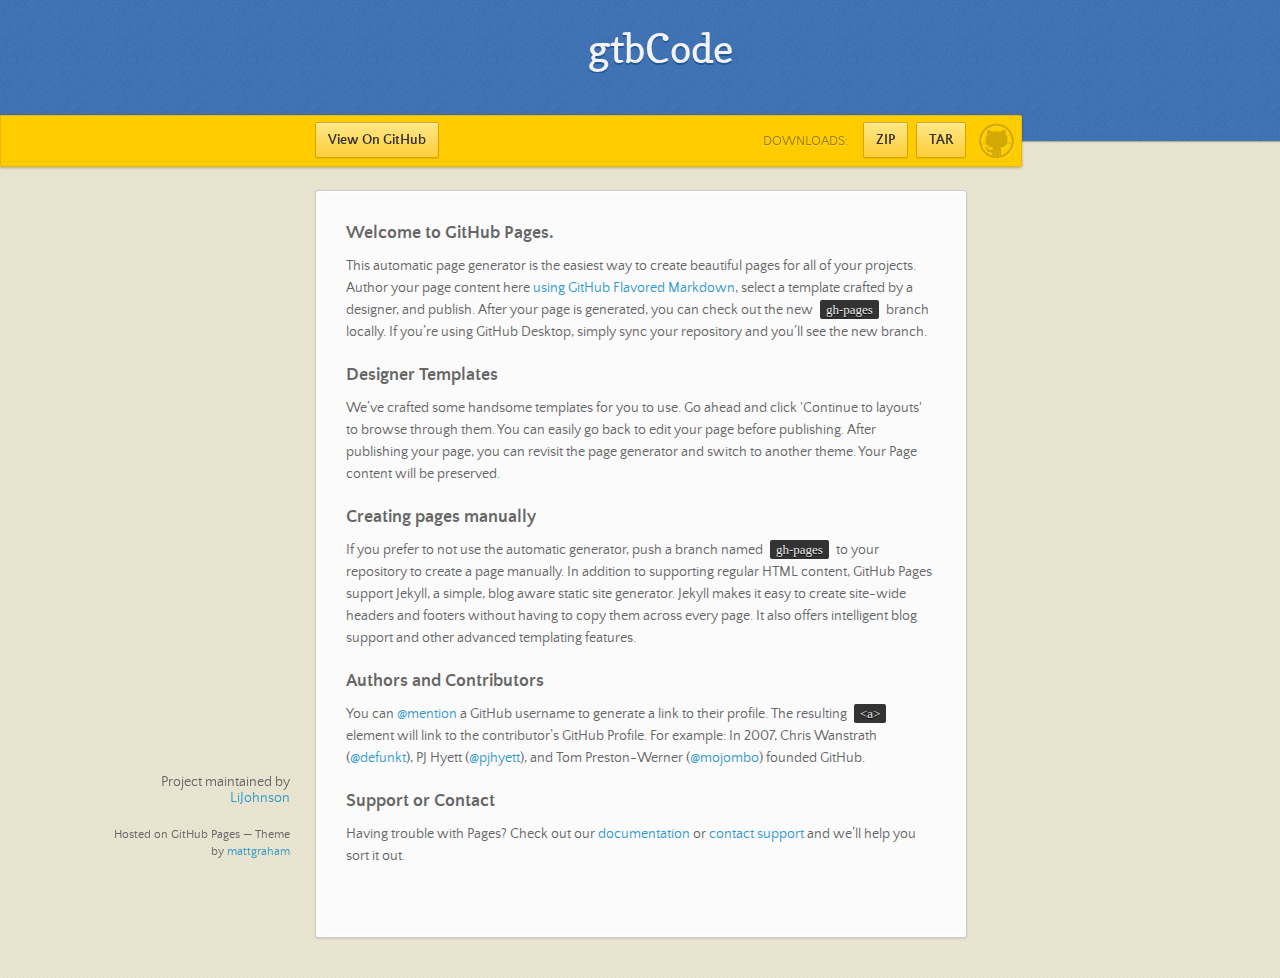
==== index.html @ 0498fbbd "Create gh-pages branch via GitHub" ====
<!doctype html>
<html>
  <head>
    <meta charset="utf-8">
    <meta http-equiv="X-UA-Compatible" content="chrome=1">
    <title>gtbCode by LiJohnson</title>
    <link rel="stylesheet" href="stylesheets/styles.css">
    <link rel="stylesheet" href="stylesheets/github-dark.css">
    <script src="https://ajax.googleapis.com/ajax/libs/jquery/1.7.1/jquery.min.js"></script>
    <script src="javascripts/main.js"></script>
    <!--[if lt IE 9]>
      <script src="//html5shiv.googlecode.com/svn/trunk/html5.js"></script>
    <![endif]-->
    <meta name="viewport" content="width=device-width, initial-scale=1, user-scalable=no">

  </head>
  <body>

      <header>
        <h1>gtbCode</h1>
        <p></p>
      </header>

      <div id="banner">
        <span id="logo"></span>

        <a href="https://github.com/LiJohnson/gtbcode" class="button fork"><strong>View On GitHub</strong></a>
        <div class="downloads">
          <span>Downloads:</span>
          <ul>
            <li><a href="https://github.com/LiJohnson/gtbcode/zipball/master" class="button">ZIP</a></li>
            <li><a href="https://github.com/LiJohnson/gtbcode/tarball/master" class="button">TAR</a></li>
          </ul>
        </div>
      </div><!-- end banner -->

    <div class="wrapper">
      <nav>
        <ul></ul>
      </nav>
      <section>
        <h3>
<a id="welcome-to-github-pages" class="anchor" href="#welcome-to-github-pages" aria-hidden="true"><span aria-hidden="true" class="octicon octicon-link"></span></a>Welcome to GitHub Pages.</h3>

<p>This automatic page generator is the easiest way to create beautiful pages for all of your projects. Author your page content here <a href="https://guides.github.com/features/mastering-markdown/">using GitHub Flavored Markdown</a>, select a template crafted by a designer, and publish. After your page is generated, you can check out the new <code>gh-pages</code> branch locally. If you’re using GitHub Desktop, simply sync your repository and you’ll see the new branch.</p>

<h3>
<a id="designer-templates" class="anchor" href="#designer-templates" aria-hidden="true"><span aria-hidden="true" class="octicon octicon-link"></span></a>Designer Templates</h3>

<p>We’ve crafted some handsome templates for you to use. Go ahead and click 'Continue to layouts' to browse through them. You can easily go back to edit your page before publishing. After publishing your page, you can revisit the page generator and switch to another theme. Your Page content will be preserved.</p>

<h3>
<a id="creating-pages-manually" class="anchor" href="#creating-pages-manually" aria-hidden="true"><span aria-hidden="true" class="octicon octicon-link"></span></a>Creating pages manually</h3>

<p>If you prefer to not use the automatic generator, push a branch named <code>gh-pages</code> to your repository to create a page manually. In addition to supporting regular HTML content, GitHub Pages support Jekyll, a simple, blog aware static site generator. Jekyll makes it easy to create site-wide headers and footers without having to copy them across every page. It also offers intelligent blog support and other advanced templating features.</p>

<h3>
<a id="authors-and-contributors" class="anchor" href="#authors-and-contributors" aria-hidden="true"><span aria-hidden="true" class="octicon octicon-link"></span></a>Authors and Contributors</h3>

<p>You can <a href="https://help.github.com/articles/basic-writing-and-formatting-syntax/#mentioning-users-and-teams" class="user-mention">@mention</a> a GitHub username to generate a link to their profile. The resulting <code>&lt;a&gt;</code> element will link to the contributor’s GitHub Profile. For example: In 2007, Chris Wanstrath (<a href="https://github.com/defunkt" class="user-mention">@defunkt</a>), PJ Hyett (<a href="https://github.com/pjhyett" class="user-mention">@pjhyett</a>), and Tom Preston-Werner (<a href="https://github.com/mojombo" class="user-mention">@mojombo</a>) founded GitHub.</p>

<h3>
<a id="support-or-contact" class="anchor" href="#support-or-contact" aria-hidden="true"><span aria-hidden="true" class="octicon octicon-link"></span></a>Support or Contact</h3>

<p>Having trouble with Pages? Check out our <a href="https://help.github.com/pages">documentation</a> or <a href="https://github.com/contact">contact support</a> and we’ll help you sort it out.</p>
      </section>
      <footer>
        <p>Project maintained by <a href="https://github.com/LiJohnson">LiJohnson</a></p>
        <p><small>Hosted on GitHub Pages &mdash; Theme by <a href="https://twitter.com/michigangraham">mattgraham</a></small></p>
      </footer>
    </div>
    <!--[if !IE]><script>fixScale(document);</script><![endif]-->
    
  </body>
</html>
---- stylesheets/styles.css ----
/*
Leap Day for GitHub Pages
by Matt Graham
*/
@font-face {
  font-family: 'Quattrocento Sans';
  src: url("../fonts/quattrocentosans-bold-webfont.eot");
  src: url("../fonts/quattrocentosans-bold-webfont.eot?#iefix") format("embedded-opentype"), url("../fonts/quattrocentosans-bold-webfont.woff") format("woff"), url("../fonts/quattrocentosans-bold-webfont.ttf") format("truetype"), url("../fonts/quattrocentosans-bold-webfont.svg#QuattrocentoSansBold") format("svg");
  font-weight: bold;
  font-style: normal;
}

@font-face {
  font-family: 'Quattrocento Sans';
  src: url("../fonts/quattrocentosans-bolditalic-webfont.eot");
  src: url("../fonts/quattrocentosans-bolditalic-webfont.eot?#iefix") format("embedded-opentype"), url("../fonts/quattrocentosans-bolditalic-webfont.woff") format("woff"), url("../fonts/quattrocentosans-bolditalic-webfont.ttf") format("truetype"), url("../fonts/quattrocentosans-bolditalic-webfont.svg#QuattrocentoSansBoldItalic") format("svg");
  font-weight: bold;
  font-style: italic;
}

@font-face {
  font-family: 'Quattrocento Sans';
  src: url("../fonts/quattrocentosans-italic-webfont.eot");
  src: url("../fonts/quattrocentosans-italic-webfont.eot?#iefix") format("embedded-opentype"), url("../fonts/quattrocentosans-italic-webfont.woff") format("woff"), url("../fonts/quattrocentosans-italic-webfont.ttf") format("truetype"), url("../fonts/quattrocentosans-italic-webfont.svg#QuattrocentoSansItalic") format("svg");
  font-weight: normal;
  font-style: italic;
}

@font-face {
  font-family: 'Quattrocento Sans';
  src: url("../fonts/quattrocentosans-regular-webfont.eot");
  src: url("../fonts/quattrocentosans-regular-webfont.eot?#iefix") format("embedded-opentype"), url("../fonts/quattrocentosans-regular-webfont.woff") format("woff"), url("../fonts/quattrocentosans-regular-webfont.ttf") format("truetype"), url("../fonts/quattrocentosans-regular-webfont.svg#QuattrocentoSansRegular") format("svg");
  font-weight: normal;
  font-style: normal;
}

@font-face {
  font-family: 'Copse';
  src: url("../fonts/copse-regular-webfont.eot");
  src: url("../fonts/copse-regular-webfont.eot?#iefix") format("embedded-opentype"), url("../fonts/copse-regular-webfont.woff") format("woff"), url("../fonts/copse-regular-webfont.ttf") format("truetype"), url("../fonts/copse-regular-webfont.svg#CopseRegular") format("svg");
  font-weight: normal;
  font-style: normal;
}

/* normalize.css 2012-02-07T12:37 UTC - https://github.com/necolas/normalize.css */
/* =============================================================================
   HTML5 display definitions
   ========================================================================== */
/*
 * Corrects block display not defined in IE6/7/8/9 & FF3
 */
article,
aside,
details,
figcaption,
figure,
footer,
header,
hgroup,
nav,
section,
summary {
  display: block;
}

/*
 * Corrects inline-block display not defined in IE6/7/8/9 & FF3
 */
audio,
canvas,
video {
  display: inline-block;
  *display: inline;
  *zoom: 1;
}

/*
 * Prevents modern browsers from displaying 'audio' without controls
 */
audio:not([controls]) {
  display: none;
}

/*
 * Addresses styling for 'hidden' attribute not present in IE7/8/9, FF3, S4
 * Known issue: no IE6 support
 */
[hidden] {
  display: none;
}

/* =============================================================================
   Base
   ========================================================================== */
/*
 * 1. Corrects text resizing oddly in IE6/7 when body font-size is set using em units
 *    http://clagnut.com/blog/348/#c790
 * 2. Prevents iOS text size adjust after orientation change, without disabling user zoom
 *    www.456bereastreet.com/archive/201012/controlling_text_size_in_safari_for_ios_without_disabling_user_zoom/
 */
html {
  font-size: 100%;
  /* 1 */
  -webkit-text-size-adjust: 100%;
  /* 2 */
  -ms-text-size-adjust: 100%;
  /* 2 */
}

/*
 * Addresses font-family inconsistency between 'textarea' and other form elements.
 */
html,
button,
input,
select,
textarea {
  font-family: sans-serif;
}

/*
 * Addresses margins handled incorrectly in IE6/7
 */
body {
  margin: 0;
}

/* =============================================================================
   Links
   ========================================================================== */
/*
 * Addresses outline displayed oddly in Chrome
 */
a:focus {
  outline: thin dotted;
}

/*
 * Improves readability when focused and also mouse hovered in all browsers
 * people.opera.com/patrickl/experiments/keyboard/test
 */
a:hover,
a:active {
  outline: 0;
}

/* =============================================================================
   Typography
   ========================================================================== */
/*
 * Addresses font sizes and margins set differently in IE6/7
 * Addresses font sizes within 'section' and 'article' in FF4+, Chrome, S5
 */
h1 {
  font-size: 2em;
  margin: 0.67em 0;
}

h2 {
  font-size: 1.5em;
  margin: 0.83em 0;
}

h3 {
  font-size: 1.17em;
  margin: 1em 0;
}

h4 {
  font-size: 1em;
  margin: 1.33em 0;
}

h5 {
  font-size: 0.83em;
  margin: 1.67em 0;
}

h6 {
  font-size: 0.75em;
  margin: 2.33em 0;
}

/*
 * Addresses styling not present in IE7/8/9, S5, Chrome
 */
abbr[title] {
  border-bottom: 1px dotted;
}

/*
 * Addresses style set to 'bolder' in FF3+, S4/5, Chrome
*/
b,
strong {
  font-weight: bold;
}

blockquote {
  margin: 1em 40px;
}

/*
 * Addresses styling not present in S5, Chrome
 */
dfn {
  font-style: italic;
}

/*
 * Addresses styling not present in IE6/7/8/9
 */
mark {
  background: #ff0;
  color: #000;
}

/*
 * Addresses margins set differently in IE6/7
 */
p,
pre {
  margin: 1em 0;
}

/*
 * Corrects font family set oddly in IE6, S4/5, Chrome
 * en.wikipedia.org/wiki/User:Davidgothberg/Test59
 */
pre,
code,
kbd,
samp {
  font-family: monospace, serif;
  _font-family: 'courier new', monospace;
  font-size: 1em;
}

/*
 * 1. Addresses CSS quotes not supported in IE6/7
 * 2. Addresses quote property not supported in S4
 */
/* 1 */
q {
  quotes: none;
}

/* 2 */
q:before,
q:after {
  content: '';
  content: none;
}

small {
  font-size: 75%;
}

/*
 * Prevents sub and sup affecting line-height in all browsers
 * gist.github.com/413930
 */
sub,
sup {
  font-size: 75%;
  line-height: 0;
  position: relative;
  vertical-align: baseline;
}

sup {
  top: -0.5em;
}

sub {
  bottom: -0.25em;
}

/* =============================================================================
   Lists
   ========================================================================== */
/*
 * Addresses margins set differently in IE6/7
 */
dl,
menu,
ol,
ul {
  margin: 1em 0;
}

dd {
  margin: 0 0 0 40px;
}

/*
 * Addresses paddings set differently in IE6/7
 */
menu,
ol,
ul {
  padding: 0 0 0 40px;
}

/*
 * Corrects list images handled incorrectly in IE7
 */
nav ul,
nav ol {
  list-style: none;
  list-style-image: none;
}

/* =============================================================================
   Embedded content
   ========================================================================== */
/*
 * 1. Removes border when inside 'a' element in IE6/7/8/9, FF3
 * 2. Improves image quality when scaled in IE7
 *    code.flickr.com/blog/2008/11/12/on-ui-quality-the-little-things-client-side-image-resizing/
 */
img {
  border: 0;
  /* 1 */
  -ms-interpolation-mode: bicubic;
  /* 2 */
}

/*
 * Corrects overflow displayed oddly in IE9
 */
svg:not(:root) {
  overflow: hidden;
}

/* =============================================================================
   Figures
   ========================================================================== */
/*
 * Addresses margin not present in IE6/7/8/9, S5, O11
 */
figure {
  margin: 0;
}

/* =============================================================================
   Forms
   ========================================================================== */
/*
 * Corrects margin displayed oddly in IE6/7
 */
form {
  margin: 0;
}

/*
 * Define consistent border, margin, and padding
 */
fieldset {
  border: 1px solid #c0c0c0;
  margin: 0 2px;
  padding: 0.35em 0.625em 0.75em;
}

/*
 * 1. Corrects color not being inherited in IE6/7/8/9
 * 2. Corrects text not wrapping in FF3 
 * 3. Corrects alignment displayed oddly in IE6/7
 */
legend {
  border: 0;
  /* 1 */
  padding: 0;
  white-space: normal;
  /* 2 */
  *margin-left: -7px;
  /* 3 */
}

/*
 * 1. Corrects font size not being inherited in all browsers
 * 2. Addresses margins set differently in IE6/7, FF3+, S5, Chrome
 * 3. Improves appearance and consistency in all browsers
 */
button,
input,
select,
textarea {
  font-size: 100%;
  /* 1 */
  margin: 0;
  /* 2 */
  vertical-align: baseline;
  /* 3 */
  *vertical-align: middle;
  /* 3 */
}

/*
 * Addresses FF3/4 setting line-height on 'input' using !important in the UA stylesheet
 */
button,
input {
  line-height: normal;
  /* 1 */
}

/*
 * 1. Improves usability and consistency of cursor style between image-type 'input' and others
 * 2. Corrects inability to style clickable 'input' types in iOS
 * 3. Removes inner spacing in IE7 without affecting normal text inputs
 *    Known issue: inner spacing remains in IE6
 */
button,
input[type="button"],
input[type="reset"],
input[type="submit"] {
  cursor: pointer;
  /* 1 */
  -webkit-appearance: button;
  /* 2 */
  *overflow: visible;
  /* 3 */
}

/*
 * Re-set default cursor for disabled elements
 */
button[disabled],
input[disabled] {
  cursor: default;
}

/*
 * 1. Addresses box sizing set to content-box in IE8/9
 * 2. Removes excess padding in IE8/9
 * 3. Removes excess padding in IE7
      Known issue: excess padding remains in IE6
 */
input[type="checkbox"],
input[type="radio"] {
  box-sizing: border-box;
  /* 1 */
  padding: 0;
  /* 2 */
  *height: 13px;
  /* 3 */
  *width: 13px;
  /* 3 */
}

/*
 * 1. Addresses appearance set to searchfield in S5, Chrome
 * 2. Addresses box-sizing set to border-box in S5, Chrome (include -moz to future-proof)
 */
input[type="search"] {
  -webkit-appearance: textfield;
  /* 1 */
  -moz-box-sizing: content-box;
  -webkit-box-sizing: content-box;
  /* 2 */
  box-sizing: content-box;
}

/*
 * Removes inner padding and search cancel button in S5, Chrome on OS X
 */
input[type="search"]::-webkit-search-decoration,
input[type="search"]::-webkit-search-cancel-button {
  -webkit-appearance: none;
}

/*
 * Removes inner padding and border in FF3+
 * www.sitepen.com/blog/2008/05/14/the-devils-in-the-details-fixing-dojos-toolbar-buttons/
 */
button::-moz-focus-inner,
input::-moz-focus-inner {
  border: 0;
  padding: 0;
}

/*
 * 1. Removes default vertical scrollbar in IE6/7/8/9
 * 2. Improves readability and alignment in all browsers
 */
textarea {
  overflow: auto;
  /* 1 */
  vertical-align: top;
  /* 2 */
}

/* =============================================================================
   Tables
   ========================================================================== */
/*
 * Remove most spacing between table cells
 */
table {
  border-collapse: collapse;
  border-spacing: 0;
}

body {
  font: 14px/22px "Quattrocento Sans", "Helvetica Neue", Helvetica, Arial, sans-serif;
  color: #666;
  font-weight: 300;
  margin: 0px;
  padding: 0px 0 20px 0px;
  background: url(../images/body-background.png) #eae6d1;
}

h1, h2, h3, h4, h5, h6 {
  color: #333;
  margin: 0 0 10px;
}

p, ul, ol, table, pre, dl {
  margin: 0 0 20px;
}

h1, h2, h3 {
  line-height: 1.1;
}

h1 {
  font-size: 28px;
}

h2 {
  font-size: 24px;
  color: #393939;
}

h3, h4, h5, h6 {
  color: #666666;
}

h3 {
  font-size: 18px;
  line-height: 24px;
}

a {
  color: #3399cc;
  font-weight: 400;
  text-decoration: none;
}

a small {
  font-size: 11px;
  color: #666;
  margin-top: -0.6em;
  display: block;
}

ul {
  list-style-image: url("../images/bullet.png");
}

strong {
  font-weight: bold;
  color: #333;
}

.wrapper {
  width: 650px;
  margin: 0 auto;
  position: relative;
}

section img {
  max-width: 100%;
}

blockquote {
  border-left: 1px solid #ffcc00;
  margin: 0;
  padding: 0 0 0 20px;
  font-style: italic;
}

code {
  font-family: "Lucida Sans", Monaco, Bitstream Vera Sans Mono, Lucida Console, Terminal;
  font-size: 13px;
  color: #efefef;
  text-shadow: 0px 1px 0px #000;
  margin: 0 4px;
  padding: 2px 6px;
  background: #333;
  -moz-border-radius: 2px;
  -webkit-border-radius: 2px;
  -o-border-radius: 2px;
  -ms-border-radius: 2px;
  -khtml-border-radius: 2px;
  border-radius: 2px;
}

pre {
  padding: 8px 15px;
  background: #333333;
  -moz-border-radius: 3px;
  -webkit-border-radius: 3px;
  -o-border-radius: 3px;
  -ms-border-radius: 3px;
  -khtml-border-radius: 3px;
  border-radius: 3px;
  border: 1px solid #c7c7c7;
  overflow: auto;
  overflow-y: hidden;
}
pre code {
  margin: 0px;
  padding: 0px;
}

table {
  width: 100%;
  border-collapse: collapse;
}

th {
  text-align: left;
  padding: 5px 10px;
  border-bottom: 1px solid #e5e5e5;
  color: #444;
}

td {
  text-align: left;
  padding: 5px 10px;
  border-bottom: 1px solid #e5e5e5;
  border-right: 1px solid #ffcc00;
}
td:first-child {
  border-left: 1px solid #ffcc00;
}

hr {
  border: 0;
  outline: none;
  height: 11px;
  background: transparent url("../images/hr.gif") center center repeat-x;
  margin: 0 0 20px;
}

dt {
  color: #444;
  font-weight: 700;
}

header {
  padding: 25px 20px 40px 20px;
  margin: 0;
  position: fixed;
  top: 0;
  left: 0;
  right: 0;
  width: 100%;
  text-align: center;
  background: url(../images/background.png) #4276b6;
  -moz-box-shadow: 1px 0px 2px rgba(0, 0, 0, 0.75);
  -webkit-box-shadow: 1px 0px 2px rgba(0, 0, 0, 0.75);
  -o-box-shadow: 1px 0px 2px rgba(0, 0, 0, 0.75);
  box-shadow: 1px 0px 2px rgba(0, 0, 0, 0.75);
  z-index: 99;
  -webkit-font-smoothing: antialiased;
  min-height: 76px;
}
header h1 {
  font: 40px/48px "Copse", "Helvetica Neue", Helvetica, Arial, sans-serif;
  color: #f3f3f3;
  text-shadow: 0px 2px 0px #235796;
  margin: 0px;
  white-space: nowrap;
  overflow: hidden;
  text-overflow: ellipsis;
  -o-text-overflow: ellipsis;
  -ms-text-overflow: ellipsis;
}
header p {
  color: #d8d8d8;
  text-shadow: rgba(0, 0, 0, 0.2) 0 1px 0;
  font-size: 18px;
  margin: 0px;
}

#banner {
  z-index: 100;
  left: 0;
  right: 50%;
  height: 50px;
  margin-right: -382px;
  position: fixed;
  top: 115px;
  background: #ffcc00;
  border: 1px solid #f0b500;
  -moz-box-shadow: 0px 1px 3px rgba(0, 0, 0, 0.25);
  -webkit-box-shadow: 0px 1px 3px rgba(0, 0, 0, 0.25);
  -o-box-shadow: 0px 1px 3px rgba(0, 0, 0, 0.25);
  box-shadow: 0px 1px 3px rgba(0, 0, 0, 0.25);
  -moz-border-radius: 0px 2px 2px 0px;
  -webkit-border-radius: 0px 2px 2px 0px;
  -o-border-radius: 0px 2px 2px 0px;
  -ms-border-radius: 0px 2px 2px 0px;
  -khtml-border-radius: 0px 2px 2px 0px;
  border-radius: 0px 2px 2px 0px;
  padding-right: 10px;
}
#banner .button {
  border: 1px solid #dba500;
  background: -webkit-gradient(linear, 50% 0%, 50% 100%, color-stop(0%, #ffe788), color-stop(100%, #ffce38));
  background: -webkit-linear-gradient(#ffe788, #ffce38);
  background: -moz-linear-gradient(#ffe788, #ffce38);
  background: -o-linear-gradient(#ffe788, #ffce38);
  background: -ms-linear-gradient(#ffe788, #ffce38);
  background: linear-gradient(#ffe788, #ffce38);
  -moz-border-radius: 2px;
  -webkit-border-radius: 2px;
  -o-border-radius: 2px;
  -ms-border-radius: 2px;
  -khtml-border-radius: 2px;
  border-radius: 2px;
  -moz-box-shadow: inset 0px 1px 0px rgba(255, 255, 255, 0.4), 0px 1px 1px rgba(0, 0, 0, 0.1);
  -webkit-box-shadow: inset 0px 1px 0px rgba(255, 255, 255, 0.4), 0px 1px 1px rgba(0, 0, 0, 0.1);
  -o-box-shadow: inset 0px 1px 0px rgba(255, 255, 255, 0.4), 0px 1px 1px rgba(0, 0, 0, 0.1);
  box-shadow: inset 0px 1px 0px rgba(255, 255, 255, 0.4), 0px 1px 1px rgba(0, 0, 0, 0.1);
  background-color: #FFE788;
  margin-left: 5px;
  padding: 10px 12px;
  margin-top: 6px;
  line-height: 14px;
  font-size: 14px;
  color: #333;
  font-weight: bold;
  display: inline-block;
  text-align: center;
}
#banner .button:hover {
  background: -webkit-gradient(linear, 50% 0%, 50% 100%, color-stop(0%, #ffe788), color-stop(100%, #ffe788));
  background: -webkit-linear-gradient(#ffe788, #ffe788);
  background: -moz-linear-gradient(#ffe788, #ffe788);
  background: -o-linear-gradient(#ffe788, #ffe788);
  background: -ms-linear-gradient(#ffe788, #ffe788);
  background: linear-gradient(#ffe788, #ffe788);
  background-color: #ffeca0;
}
#banner .fork {
  position: fixed;
  left: 50%;
  margin-left: -325px;
  padding: 10px 12px;
  margin-top: 6px;
  line-height: 14px;
  font-size: 14px;
  background-color: #FFE788;
}
#banner .downloads {
  float: right;
  margin: 0 45px 0 0;
}
#banner .downloads span {
  float: left;
  line-height: 52px;
  font-size: 90%;
  color: #9d7f0d;
  text-transform: uppercase;
  text-shadow: rgba(255, 255, 255, 0.2) 0 1px 0;
}
#banner ul {
  list-style: none;
  height: 40px;
  padding: 0;
  float: left;
  margin-left: 10px;
}
#banner ul li {
  display: inline;
}
#banner ul li a.button {
  background-color: #FFE788;
}
#banner #logo {
  position: absolute;
  height: 36px;
  width: 36px;
  right: 7px;
  top: 7px;
  display: block;
  background: url(../images/octocat-logo.png);
}

section {
  width: 590px;
  padding: 30px 30px 50px 30px;
  margin: 20px 0;
  margin-top: 190px;
  position: relative;
  background: #fbfbfb;
  -moz-border-radius: 3px;
  -webkit-border-radius: 3px;
  -o-border-radius: 3px;
  -ms-border-radius: 3px;
  -khtml-border-radius: 3px;
  border-radius: 3px;
  border: 1px solid #cbcbcb;
  -moz-box-shadow: 0px 1px 2px rgba(0, 0, 0, 0.09), inset 0px 0px 2px 2px rgba(255, 255, 255, 0.5), inset 0 0 5px 5px rgba(255, 255, 255, 0.4);
  -webkit-box-shadow: 0px 1px 2px rgba(0, 0, 0, 0.09), inset 0px 0px 2px 2px rgba(255, 255, 255, 0.5), inset 0 0 5px 5px rgba(255, 255, 255, 0.4);
  -o-box-shadow: 0px 1px 2px rgba(0, 0, 0, 0.09), inset 0px 0px 2px 2px rgba(255, 255, 255, 0.5), inset 0 0 5px 5px rgba(255, 255, 255, 0.4);
  box-shadow: 0px 1px 2px rgba(0, 0, 0, 0.09), inset 0px 0px 2px 2px rgba(255, 255, 255, 0.5), inset 0 0 5px 5px rgba(255, 255, 255, 0.4);
}

small {
  font-size: 12px;
}

nav {
  width: 230px;
  position: fixed;
  top: 220px;
  left: 50%;
  margin-left: -580px;
  text-align: right;
}
nav ul {
  list-style: none;
  list-style-image: none;
  font-size: 14px;
  line-height: 24px;
}
nav ul li {
  padding: 5px 0px;
  line-height: 16px;
}
nav ul li.tag-h1 {
  font-size: 1.2em;
}
nav ul li.tag-h1 a {
  font-weight: bold;
  color: #333;
}
nav ul li.tag-h2 + .tag-h1 {
  margin-top: 10px;
}
nav ul a {
  color: #666;
}
nav ul a:hover {
  color: #999;
}

footer {
  width: 180px;
  position: fixed;
  left: 50%;
  margin-left: -530px;
  bottom: 20px;
  text-align: right;
  line-height: 16px;
}

@media print, screen and (max-width: 1060px) {
  div.wrapper {
    width: auto;
    margin: 0;
  }

  nav {
    display: none;
  }

  header, section, footer {
    float: none;
  }
  header h1, section h1, footer h1 {
    white-space: nowrap;
    overflow: hidden;
    text-overflow: ellipsis;
    -o-text-overflow: ellipsis;
    -ms-text-overflow: ellipsis;
  }

  #banner {
    width: 100%;
  }
  #banner .downloads {
    margin-right: 60px;
  }
  #banner #logo {
    margin-right: 15px;
  }

  section {
    border: 1px solid #e5e5e5;
    border-width: 1px 0;
    padding: 20px auto;
    margin: 190px auto 20px;
    max-width: 600px;
  }

  footer {
    text-align: center;
    margin: 20px auto;
    position: relative;
    left: auto;
    bottom: auto;
    width: auto;
  }
}
@media print, screen and (max-width: 720px) {
  body {
    word-wrap: break-word;
  }

  header {
    padding: 20px 20px;
    margin: 0;
  }
  header h1 {
    font-size: 32px;
    white-space: nowrap;
    overflow: hidden;
    text-overflow: ellipsis;
    -o-text-overflow: ellipsis;
    -ms-text-overflow: ellipsis;
  }
  header p {
    display: none;
  }

  #banner {
    top: 80px;
  }
  #banner .fork {
    float: left;
    display: inline-block;
    margin-left: 0px;
    position: fixed;
    left: 20px;
  }

  section {
    margin-top: 130px;
    margin-bottom: 0px;
    width: auto;
  }

  header ul, header p.view {
    position: static;
  }
}
@media print, screen and (max-width: 480px) {
  header {
    position: relative;
    padding: 5px 0px;
    min-height: 0px;
  }
  header h1 {
    font-size: 24px;
    white-space: nowrap;
    overflow: hidden;
    text-overflow: ellipsis;
    -o-text-overflow: ellipsis;
    -ms-text-overflow: ellipsis;
  }

  section {
    margin-top: 5px;
  }

  #banner {
    display: none;
  }

  header ul {
    display: none;
  }
}
@media print {
  body {
    padding: 0.4in;
    font-size: 12pt;
    color: #444;
  }
}
@media print, screen and (max-height: 680px) {
  footer {
    text-align: center;
    margin: 20px auto;
    position: relative;
    left: auto;
    bottom: auto;
    width: auto;
  }
}
@media print, screen and (max-height: 480px) {
  nav {
    display: none;
  }

  footer {
    text-align: center;
    margin: 20px auto;
    position: relative;
    left: auto;
    bottom: auto;
    width: auto;
  }
}
---- stylesheets/github-dark.css ----
/*
   Copyright 2014 GitHub Inc.

   Licensed under the Apache License, Version 2.0 (the "License");
   you may not use this file except in compliance with the License.
   You may obtain a copy of the License at

       http://www.apache.org/licenses/LICENSE-2.0

   Unless required by applicable law or agreed to in writing, software
   distributed under the License is distributed on an "AS IS" BASIS,
   WITHOUT WARRANTIES OR CONDITIONS OF ANY KIND, either express or implied.
   See the License for the specific language governing permissions and
   limitations under the License.

*/

.pl-c /* comment */ {
  color: #969896;
}

.pl-c1      /* constant, markup.raw, meta.diff.header, meta.module-reference, meta.property-name, support, support.constant, support.variable, variable.other.constant */,
.pl-s .pl-v /* string variable */ {
  color: #0099cd;
}

.pl-e  /* entity */,
.pl-en /* entity.name */ {
  color: #9774cb;
}

.pl-s .pl-s1 /* string source */,
.pl-smi      /* storage.modifier.import, storage.modifier.package, storage.type.java, variable.other, variable.parameter.function */ {
  color: #ddd;
}

.pl-ent /* entity.name.tag */ {
  color: #7bcc72;
}

.pl-k /* keyword, storage, storage.type */ {
  color: #cc2372;
}

.pl-pds              /* punctuation.definition.string, string.regexp.character-class */,
.pl-s                /* string */,
.pl-s .pl-pse .pl-s1 /* string punctuation.section.embedded source */,
.pl-sr               /* string.regexp */,
.pl-sr .pl-cce       /* string.regexp constant.character.escape */,
.pl-sr .pl-sra       /* string.regexp string.regexp.arbitrary-repitition */,
.pl-sr .pl-sre       /* string.regexp source.ruby.embedded */ {
  color: #3c66e2;
}

.pl-v /* variable */ {
  color: #fb8764;
}

.pl-id /* invalid.deprecated */ {
  color: #e63525;
}

.pl-ii /* invalid.illegal */ {
  background-color: #e63525;
  color: #f8f8f8;
}

.pl-sr .pl-cce /* string.regexp constant.character.escape */ {
  color: #7bcc72;
  font-weight: bold;
}

.pl-ml /* markup.list */ {
  color: #c26b2b;
}

.pl-mh        /* markup.heading */,
.pl-mh .pl-en /* markup.heading entity.name */,
.pl-ms        /* meta.separator */ {
  color: #264ec5;
  font-weight: bold;
}

.pl-mq /* markup.quote */ {
  color: #00acac;
}

.pl-mi /* markup.italic */ {
  color: #ddd;
  font-style: italic;
}

.pl-mb /* markup.bold */ {
  color: #ddd;
  font-weight: bold;
}

.pl-md /* markup.deleted, meta.diff.header.from-file */ {
  background-color: #ffecec;
  color: #bd2c00;
}

.pl-mi1 /* markup.inserted, meta.diff.header.to-file */ {
  background-color: #eaffea;
  color: #55a532;
}

.pl-mdr /* meta.diff.range */ {
  color: #9774cb;
  font-weight: bold;
}

.pl-mo /* meta.output */ {
  color: #264ec5;
}
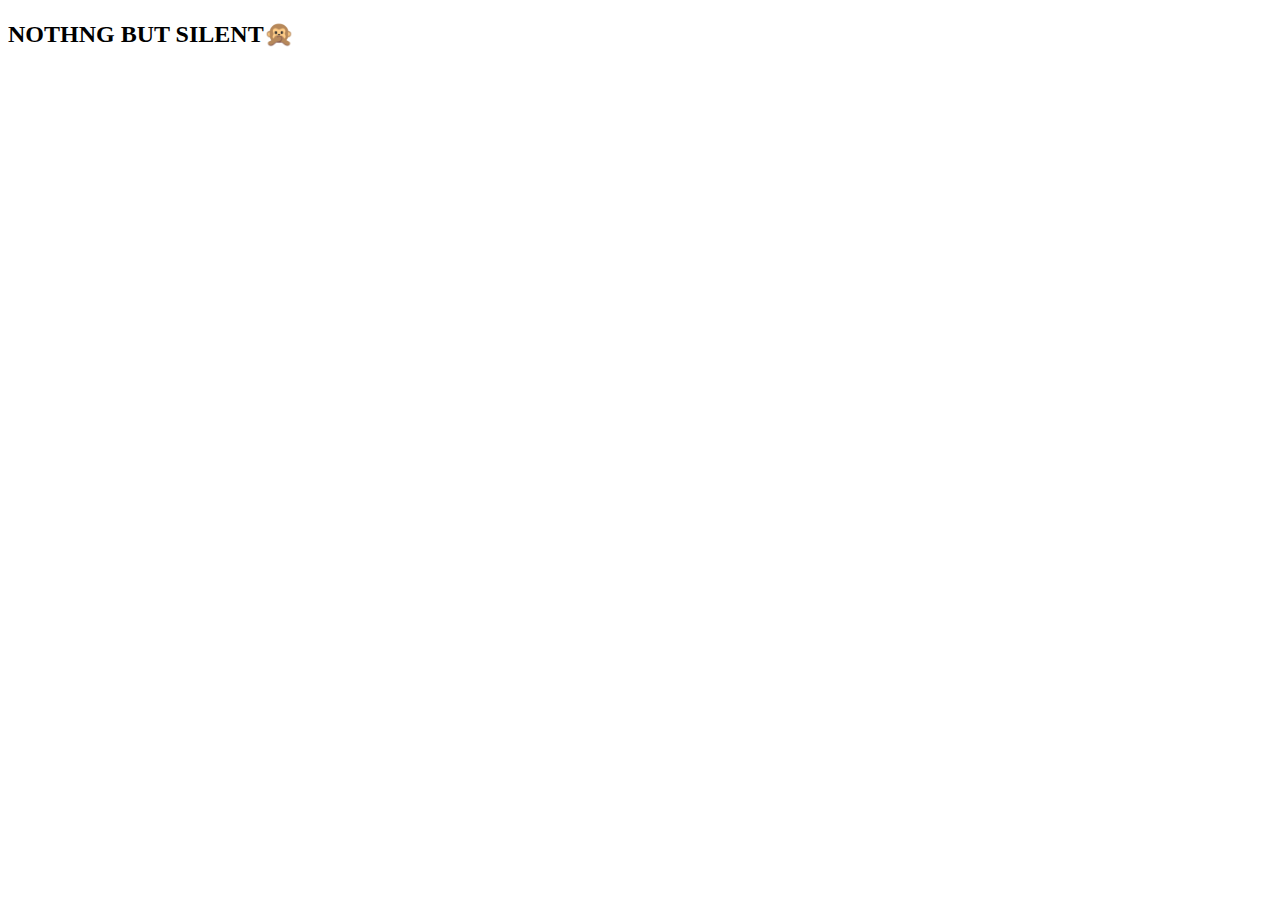
==== commit 277d0eef: "update 🐞" ====
--- a/index.html
+++ b/index.html
@@ -4,72 +4,10 @@
     <meta charset="utf-8">
     <meta http-equiv="X-UA-Compatible" content="chrome=1">
     <title>gtbCode by LiJohnson</title>
-    <link rel="stylesheet" href="stylesheets/styles.css">
-    <link rel="stylesheet" href="stylesheets/github-dark.css">
-    <script src="https://ajax.googleapis.com/ajax/libs/jquery/1.7.1/jquery.min.js"></script>
-    <script src="javascripts/main.js"></script>
-    <!--[if lt IE 9]>
-      <script src="//html5shiv.googlecode.com/svn/trunk/html5.js"></script>
-    <![endif]-->
     <meta name="viewport" content="width=device-width, initial-scale=1, user-scalable=no">
 
   </head>
   <body>
-
-      <header>
-        <h1>gtbCode</h1>
-        <p></p>
-      </header>
-
-      <div id="banner">
-        <span id="logo"></span>
-
-        <a href="https://github.com/LiJohnson/gtbcode" class="button fork"><strong>View On GitHub</strong></a>
-        <div class="downloads">
-          <span>Downloads:</span>
-          <ul>
-            <li><a href="https://github.com/LiJohnson/gtbcode/zipball/master" class="button">ZIP</a></li>
-            <li><a href="https://github.com/LiJohnson/gtbcode/tarball/master" class="button">TAR</a></li>
-          </ul>
-        </div>
-      </div><!-- end banner -->
-
-    <div class="wrapper">
-      <nav>
-        <ul></ul>
-      </nav>
-      <section>
-        <h3>
-<a id="welcome-to-github-pages" class="anchor" href="#welcome-to-github-pages" aria-hidden="true"><span aria-hidden="true" class="octicon octicon-link"></span></a>Welcome to GitHub Pages.</h3>
-
-<p>This automatic page generator is the easiest way to create beautiful pages for all of your projects. Author your page content here <a href="https://guides.github.com/features/mastering-markdown/">using GitHub Flavored Markdown</a>, select a template crafted by a designer, and publish. After your page is generated, you can check out the new <code>gh-pages</code> branch locally. If you’re using GitHub Desktop, simply sync your repository and you’ll see the new branch.</p>
-
-<h3>
-<a id="designer-templates" class="anchor" href="#designer-templates" aria-hidden="true"><span aria-hidden="true" class="octicon octicon-link"></span></a>Designer Templates</h3>
-
-<p>We’ve crafted some handsome templates for you to use. Go ahead and click 'Continue to layouts' to browse through them. You can easily go back to edit your page before publishing. After publishing your page, you can revisit the page generator and switch to another theme. Your Page content will be preserved.</p>
-
-<h3>
-<a id="creating-pages-manually" class="anchor" href="#creating-pages-manually" aria-hidden="true"><span aria-hidden="true" class="octicon octicon-link"></span></a>Creating pages manually</h3>
-
-<p>If you prefer to not use the automatic generator, push a branch named <code>gh-pages</code> to your repository to create a page manually. In addition to supporting regular HTML content, GitHub Pages support Jekyll, a simple, blog aware static site generator. Jekyll makes it easy to create site-wide headers and footers without having to copy them across every page. It also offers intelligent blog support and other advanced templating features.</p>
-
-<h3>
-<a id="authors-and-contributors" class="anchor" href="#authors-and-contributors" aria-hidden="true"><span aria-hidden="true" class="octicon octicon-link"></span></a>Authors and Contributors</h3>
-
-<p>You can <a href="https://help.github.com/articles/basic-writing-and-formatting-syntax/#mentioning-users-and-teams" class="user-mention">@mention</a> a GitHub username to generate a link to their profile. The resulting <code>&lt;a&gt;</code> element will link to the contributor’s GitHub Profile. For example: In 2007, Chris Wanstrath (<a href="https://github.com/defunkt" class="user-mention">@defunkt</a>), PJ Hyett (<a href="https://github.com/pjhyett" class="user-mention">@pjhyett</a>), and Tom Preston-Werner (<a href="https://github.com/mojombo" class="user-mention">@mojombo</a>) founded GitHub.</p>
-
-<h3>
-<a id="support-or-contact" class="anchor" href="#support-or-contact" aria-hidden="true"><span aria-hidden="true" class="octicon octicon-link"></span></a>Support or Contact</h3>
-
-<p>Having trouble with Pages? Check out our <a href="https://help.github.com/pages">documentation</a> or <a href="https://github.com/contact">contact support</a> and we’ll help you sort it out.</p>
-      </section>
-      <footer>
-        <p>Project maintained by <a href="https://github.com/LiJohnson">LiJohnson</a></p>
-        <p><small>Hosted on GitHub Pages &mdash; Theme by <a href="https://twitter.com/michigangraham">mattgraham</a></small></p>
-      </footer>
-    </div>
-    <!--[if !IE]><script>fixScale(document);</script><![endif]-->
-    
+    <h2>NOTHNG BUT SILENT🙊</h2>
   </body>
 </html>
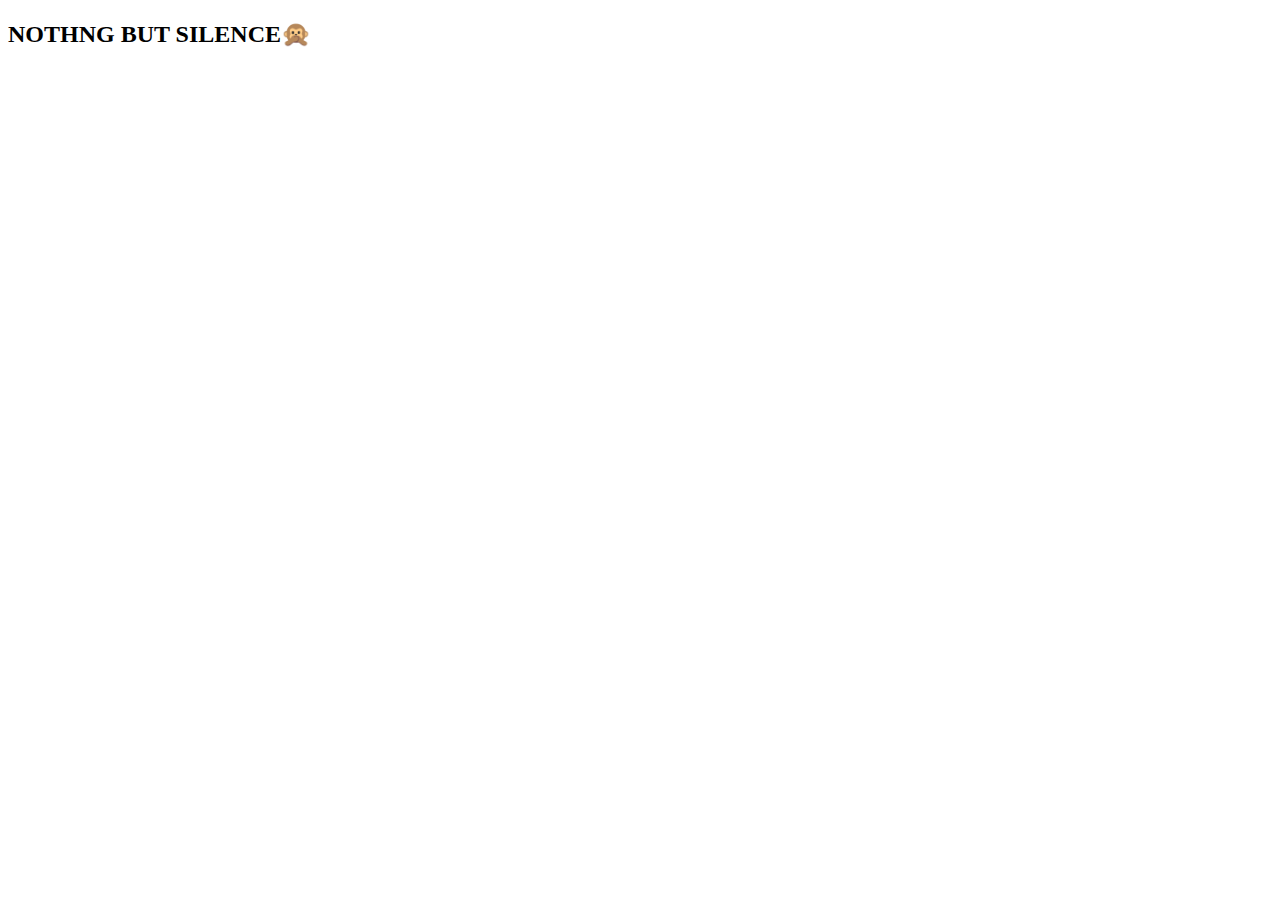
==== commit 0f00a9b4: "Update index.html" ====
--- a/index.html
+++ b/index.html
@@ -8,6 +8,6 @@
 
   </head>
   <body>
-    <h2>NOTHNG BUT SILENT🙊</h2>
+    <h2>NOTHNG BUT SILENCE🙊</h2>
   </body>
 </html>
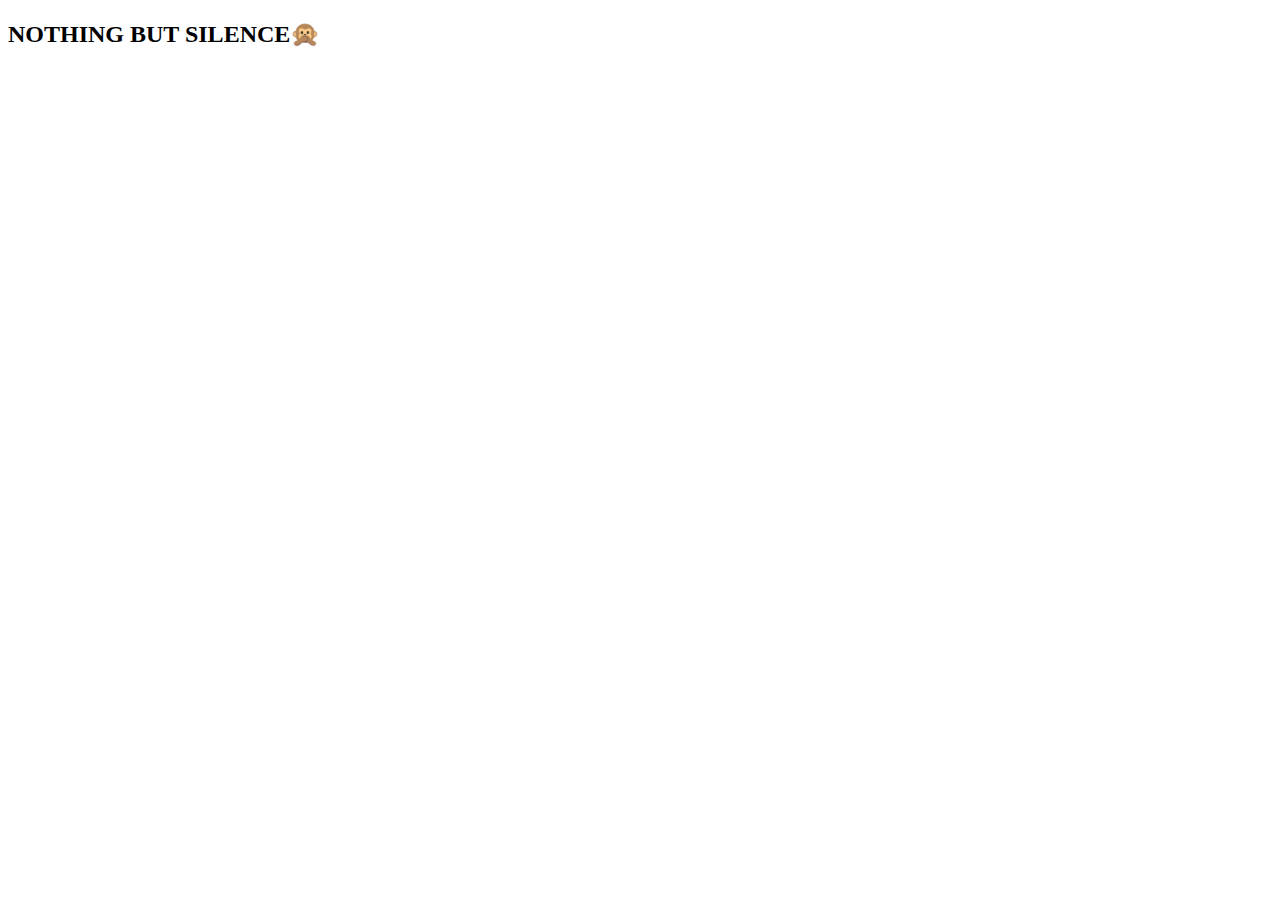
==== commit c9c34e46: "😂" ====
--- a/index.html
+++ b/index.html
@@ -8,6 +8,6 @@
 
   </head>
   <body>
-    <h2>NOTHNG BUT SILENCE🙊</h2>
+    <h2>NOTHING BUT SILENCE🙊</h2>
   </body>
 </html>
